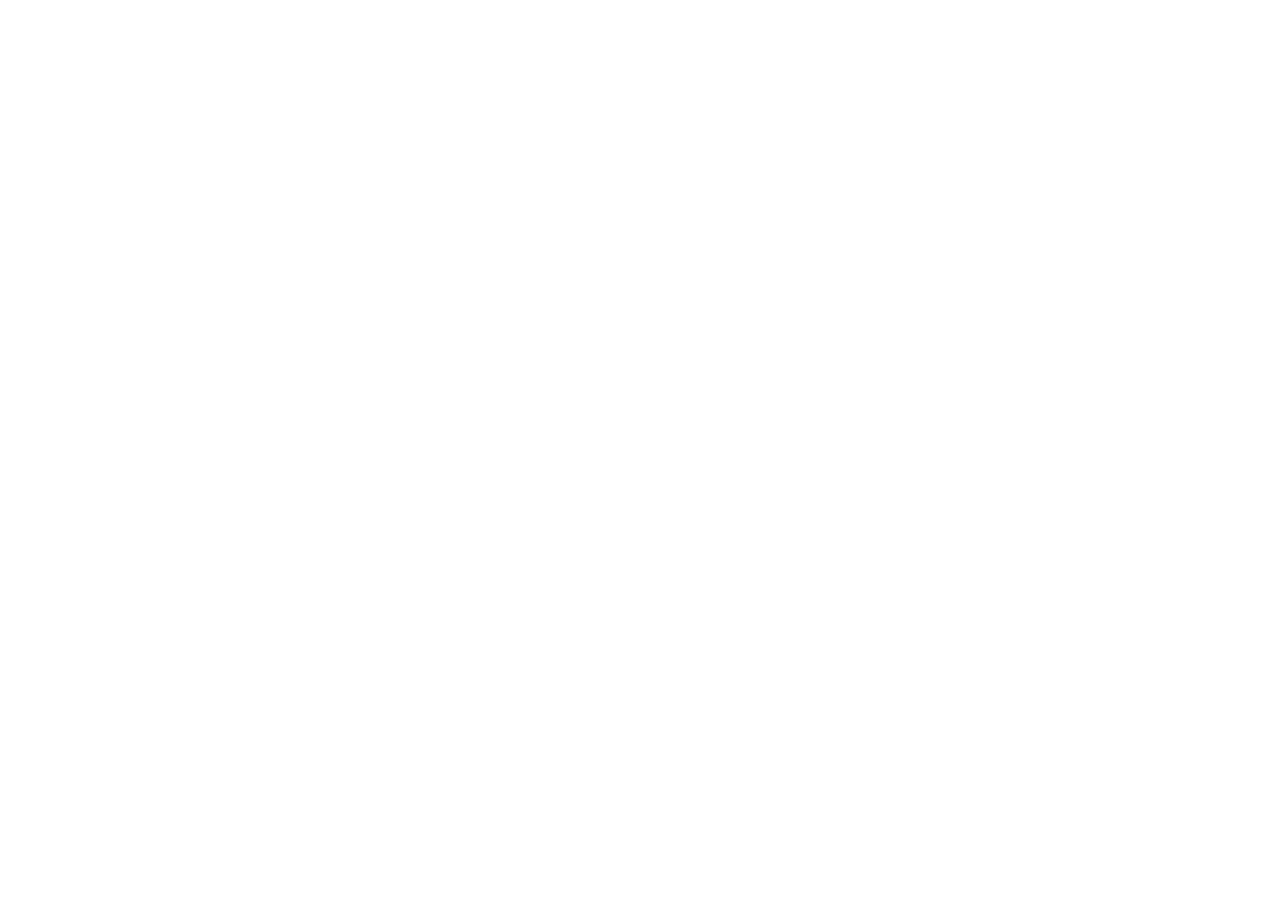
==== index.html @ 9260ce9d "Creacion de los archivos iniciales del proyecto" ====
<!DOCTYPE html>
<html lang="en">
<head>
    <meta charset="UTF-8">
    <meta http-equiv="X-UA-Compatible" content="IE=edge">
    <meta name="viewport" content="width=device-width, initial-scale=1.0">
    <title>Proyecto Obligatorio</title>
    <link rel='stylesheet' href='css/style.css' type='text/css'>
    <script src='js/script.js' type='text/javascript'></script>
</head>
<body>
    
</body>
</html>
---- css/style.css ----
*{
    margin: 0px;
    padding: 0px;
    box-sizing: border-box;
}
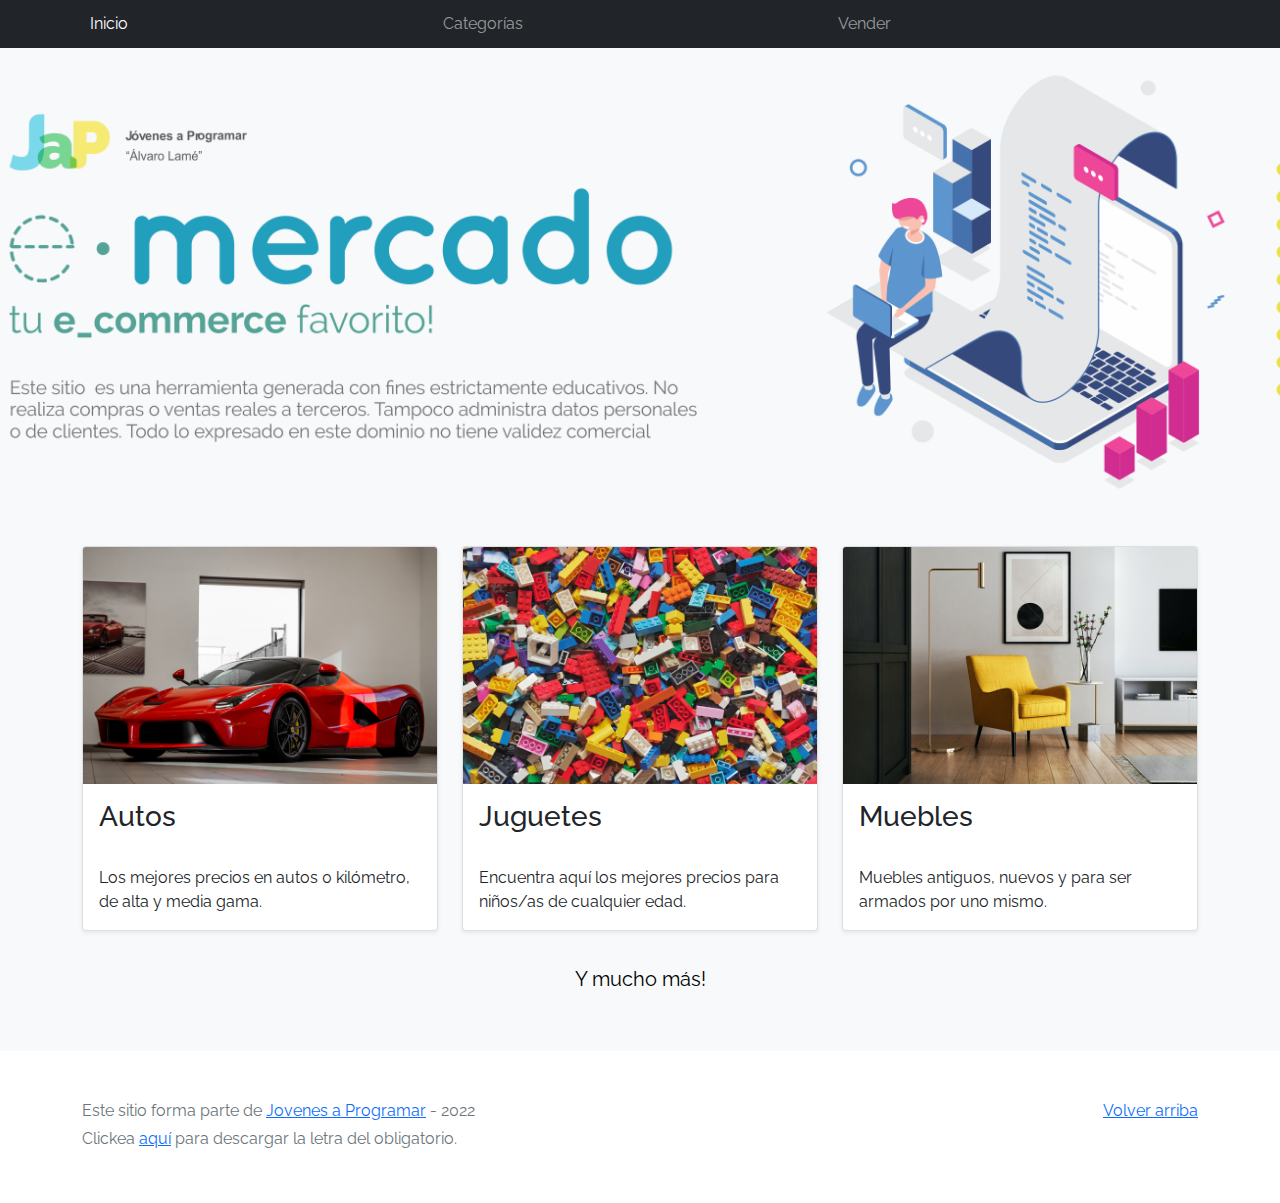
==== commit 4d766c4d: "Descargo y actualizo WorkSpace inicial" ====
--- a/index.html
+++ b/index.html
@@ -1,14 +1,95 @@
-<!DOCTYPE html>
-<html lang="en">
-<head>
-    <meta charset="UTF-8">
-    <meta http-equiv="X-UA-Compatible" content="IE=edge">
-    <meta name="viewport" content="width=device-width, initial-scale=1.0">
-    <title>Proyecto Obligatorio</title>
-    <link rel='stylesheet' href='css/style.css' type='text/css'>
-    <script src='js/script.js' type='text/javascript'></script>
-</head>
-<body>
-    
-</body>
+<!DOCTYPE html>
+<html lang="es">
+
+<head>
+  <meta http-equiv="Content-Type" content="text/html; charset=UTF-8">
+  <meta name="viewport" content="width=device-width, initial-scale=1, shrink-to-fit=no">
+  <title>eMercado - Todo lo que busques está aquí</title>
+
+  <link href="https://fonts.googleapis.com/css?family=Raleway:300,300i,400,400i,700,700i,900,900i" rel="stylesheet">
+  <link href="css/bootstrap.min.css" rel="stylesheet">
+  <link href="css/styles.css" rel="stylesheet">
+</head>
+
+<body>
+  <nav class="navbar navbar-expand-lg navbar-dark bg-dark p-1">
+    <div class="container">
+      <button class="navbar-toggler" type="button" data-bs-toggle="collapse" data-bs-target="#navbarNav"
+        aria-controls="navbarNav" aria-expanded="false" aria-label="Toggle navigation">
+        <span class="navbar-toggler-icon"></span>
+      </button>
+      <div class="collapse navbar-collapse" id="navbarNav">
+        <ul class="navbar-nav w-100 justify-content-between">
+          <li class="nav-item">
+            <a class="nav-link active" href="index.html">Inicio</a>
+          </li>
+          <li class="nav-item">
+            <a class="nav-link" href="categories.html">Categorías</a>
+          </li>
+          <li class="nav-item">
+            <a class="nav-link" href="sell.html">Vender</a>
+          </li>
+          <li class="nav-item">
+          </li>
+        </ul>
+      </div>
+    </div>
+  </nav>
+  <main>
+    <div class="jumbotron text-center"></div>
+    <div class="album py-5 bg-light">
+      <div class="container">
+        <div class="row">
+          <div class="col-md-4">
+            <div class="card mb-4 shadow-sm custom-card cursor-active" id="autos">
+              <img class="bd-placeholder-img card-img-top" src="img/cars_index.jpg"
+                alt="Imgagen representativa de la categoría 'Autos'">
+              <h3 class="m-3">Autos</h3>
+              <div class="card-body">
+                <p class="card-text">Los mejores precios en autos 0 kilómetro, de alta y media gama.</p>
+              </div>
+            </div>
+          </div>
+          <div class="col-md-4">
+            <div class="card mb-4 shadow-sm custom-card cursor-active" id="juguetes">
+              <img class="bd-placeholder-img card-img-top" src="img/toys_index.jpg"
+                alt="Imgagen representativa de la categoría 'Juguetes'">
+              <h3 class="m-3">Juguetes</h3>
+              <div class="card-body">
+                <p class="card-text">Encuentra aquí los mejores precios para niños/as de cualquier edad.</p>
+              </div>
+            </div>
+          </div>
+          <div class="col-md-4">
+            <div class="card mb-4 shadow-sm custom-card cursor-active" id="muebles">
+              <img class="bd-placeholder-img card-img-top" src="img/furniture_index.jpg"
+                alt="Imgagen representativa de la categoría 'Muebles'">
+              <h3 class="m-3">Muebles</h3>
+              <div class="card-body">
+                <p class="card-text">Muebles antiguos, nuevos y para ser armados por uno mismo.</p>
+              </div>
+            </div>
+          </div>
+        </div>
+        <div class="row">
+          <a class="btn btn-light btn-lg btn-block" href="categories.html">Y mucho más!</a>
+        </div>
+      </div>
+    </div>
+  </main>
+  <footer class="text-muted">
+    <div class="container">
+      <p class="float-end">
+        <a href="#">Volver arriba</a>
+      </p>
+      <p>Este sitio forma parte de <a href="https://jovenesaprogramar.edu.uy/" target="_blank">Jovenes a Programar</a> -
+        2022</p>
+      <p>Clickea <a target="_blank" href="Letra.pdf">aquí</a> para descargar la letra del obligatorio.</p>
+    </div>
+  </footer>
+  <script src="js/bootstrap.bundle.min.js"></script>
+  <script src="js/index.js"></script>
+  <script src="js/init.js"></script>
+</body>
+
 </html>--- a/css/styles.css
+++ b/css/styles.css
@@ -0,0 +1,190 @@
+.jumbotron,
+.card-body,
+.container,
+.site-header {
+  font-family: 'Raleway', serif !important;
+}
+
+.jumbotron .display-4 {
+  font-weight: bold;
+}
+
+nav a {
+  text-decoration: none;
+}
+
+.bd-placeholder-img {
+  font-size: 1.125rem;
+  text-anchor: middle;
+  -webkit-user-select: none;
+  -moz-user-select: none;
+  -ms-user-select: none;
+  user-select: none;
+}
+
+@media (min-width: 768px) {
+  .bd-placeholder-img-lg {
+    font-size: 3.5rem;
+  }
+}
+
+.jumbotron {
+  height: 50vh;
+  padding: 5em inherit;
+  margin-bottom: 0;
+  background-color: #53C0FB;
+  background: url('../img/cover_back.png');
+  background-size: cover;
+  background-position: center;
+  background-repeat: no-repeat;
+  color: black;
+  font-weight: bold;
+}
+
+@media (min-width: 768px) {
+  .jumbotron {
+    padding-top: 6rem;
+    padding-bottom: 6rem;
+  }
+}
+
+.jumbotron p:last-child {
+  margin-bottom: 0;
+}
+
+.jumbotron-heading {
+  font-weight: 300;
+}
+
+.jumbotron .container {
+  max-width: 40rem;
+  background-color: rgba(255, 255, 255, 0.5);
+  border-radius: 10px;
+  text-shadow: 1px 1px 2px grey;
+}
+
+.jumbotron .lead {
+  font-size: 38px;
+}
+
+footer {
+  padding-top: 3rem;
+  padding-bottom: 3rem;
+}
+
+footer p {
+  margin-bottom: .25rem;
+}
+
+.site-header a {
+  color: white;
+  transition: ease-in-out color .15s;
+}
+
+.site-header .dropdown-menu a {
+  color: black;
+}
+
+.dropzone {
+  border: 2px dashed #0087F7;
+  border-radius: 5px;
+  background: white;
+}
+
+.img-fit {
+  max-height: 100%;
+}
+
+.alert {
+  position: fixed;
+  top: 80px;
+  width: 50%;
+  left: 50%;
+  transform: translate(-50%, 0);
+}
+
+.lds-ring {
+  display: inline-block;
+  position: relative;
+  width: 64px;
+  height: 64px;
+  top: 50%;
+  left: 50%;
+}
+
+.cursor-active {
+  cursor: pointer;
+}
+
+.left {
+  float: left;
+  padding: 4px;
+  background-color: rgba(255, 255, 255, 0.5);
+}
+
+.lds-ring div {
+  box-sizing: border-box;
+  display: block;
+  position: absolute;
+  width: 51px;
+  height: 51px;
+  margin: 6px;
+  border: 6px solid #fff;
+  border-radius: 50%;
+  animation: lds-ring 1.2s cubic-bezier(0.5, 0, 0.5, 1) infinite;
+  border-color: #fff transparent transparent transparent;
+}
+
+.lds-ring div:nth-child(1) {
+  animation-delay: -0.45s;
+}
+
+.lds-ring div:nth-child(2) {
+  animation-delay: -0.3s;
+}
+
+.lds-ring div:nth-child(3) {
+  animation-delay: -0.15s;
+}
+
+@keyframes lds-ring {
+  0% {
+    transform: rotate(0deg);
+  }
+
+  100% {
+    transform: rotate(360deg);
+  }
+}
+
+.signin {
+  width: 100%;
+  max-width: 330px;
+  padding: 15px;
+  margin: auto;
+}
+
+#spinner-wrapper {
+  position: fixed;
+  background-color: rgba(0, 0, 0, 0.5);
+  width: 100%;
+  height: 100%;
+  top: 0;
+  left: 0;
+  z-index: 1021;
+  display: none;
+}
+
+main {
+  min-height: calc(100vh - 210px);
+}
+
+a.custom-card,
+a.custom-card:hover {
+  color: inherit;
+  text-decoration: inherit;
+}
+
+.checked {
+  color: orange;
+}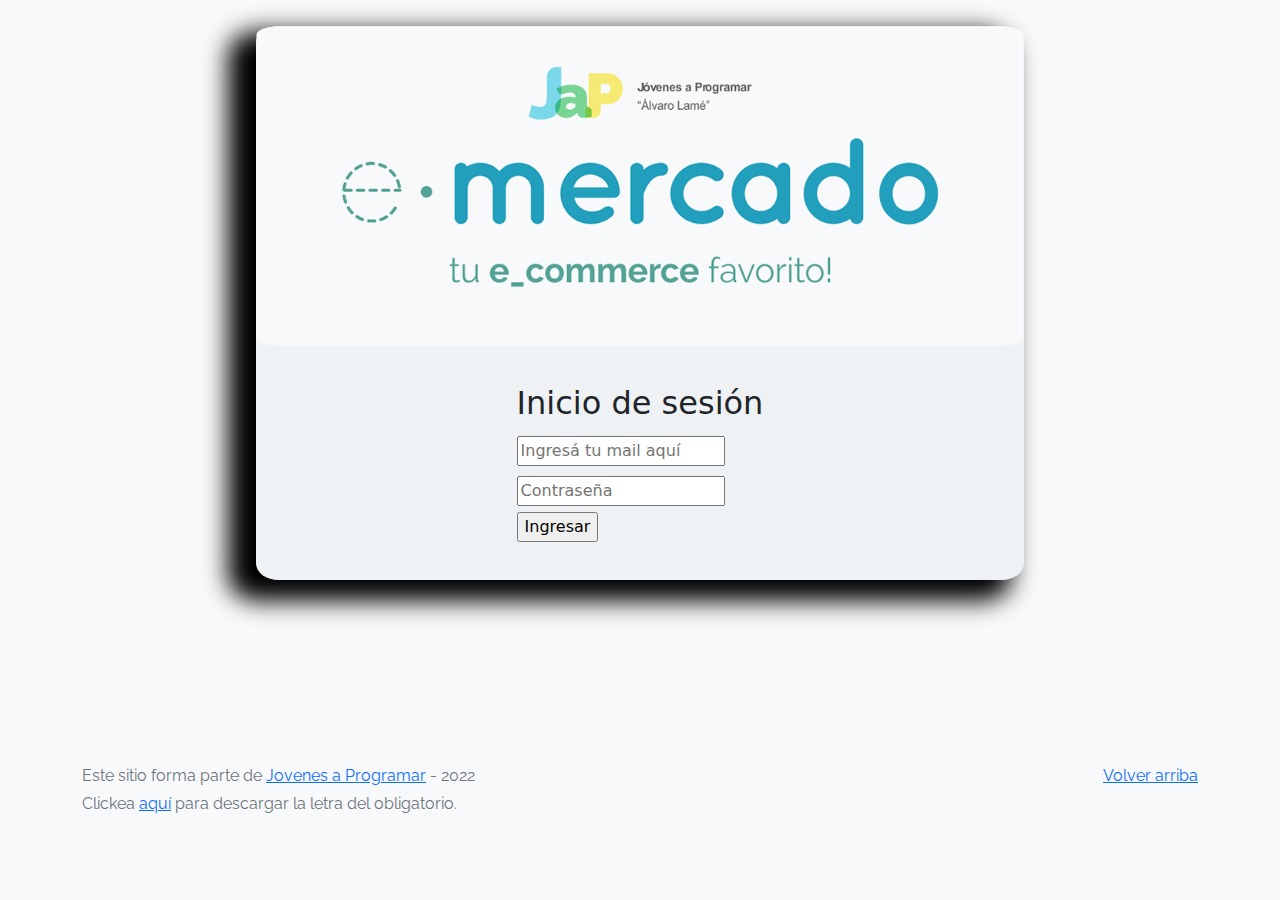
==== commit 49d0bf0f: "Creo la pagina de login y la pagina de articulos de la cat 101" ====
--- a/index.html
+++ b/index.html
@@ -5,76 +5,27 @@
   <meta http-equiv="Content-Type" content="text/html; charset=UTF-8">
   <meta name="viewport" content="width=device-width, initial-scale=1, shrink-to-fit=no">
   <title>eMercado - Todo lo que busques está aquí</title>
-
+  
   <link href="https://fonts.googleapis.com/css?family=Raleway:300,300i,400,400i,700,700i,900,900i" rel="stylesheet">
   <link href="css/bootstrap.min.css" rel="stylesheet">
   <link href="css/styles.css" rel="stylesheet">
+  <link rel='stylesheet' href='css/login.css'>
 </head>
 
 <body>
-  <nav class="navbar navbar-expand-lg navbar-dark bg-dark p-1">
-    <div class="container">
-      <button class="navbar-toggler" type="button" data-bs-toggle="collapse" data-bs-target="#navbarNav"
-        aria-controls="navbarNav" aria-expanded="false" aria-label="Toggle navigation">
-        <span class="navbar-toggler-icon"></span>
-      </button>
-      <div class="collapse navbar-collapse" id="navbarNav">
-        <ul class="navbar-nav w-100 justify-content-between">
-          <li class="nav-item">
-            <a class="nav-link active" href="index.html">Inicio</a>
-          </li>
-          <li class="nav-item">
-            <a class="nav-link" href="categories.html">Categorías</a>
-          </li>
-          <li class="nav-item">
-            <a class="nav-link" href="sell.html">Vender</a>
-          </li>
-          <li class="nav-item">
-          </li>
-        </ul>
-      </div>
-    </div>
-  </nav>
   <main>
-    <div class="jumbotron text-center"></div>
-    <div class="album py-5 bg-light">
-      <div class="container">
-        <div class="row">
-          <div class="col-md-4">
-            <div class="card mb-4 shadow-sm custom-card cursor-active" id="autos">
-              <img class="bd-placeholder-img card-img-top" src="img/cars_index.jpg"
-                alt="Imgagen representativa de la categoría 'Autos'">
-              <h3 class="m-3">Autos</h3>
-              <div class="card-body">
-                <p class="card-text">Los mejores precios en autos 0 kilómetro, de alta y media gama.</p>
-              </div>
-            </div>
-          </div>
-          <div class="col-md-4">
-            <div class="card mb-4 shadow-sm custom-card cursor-active" id="juguetes">
-              <img class="bd-placeholder-img card-img-top" src="img/toys_index.jpg"
-                alt="Imgagen representativa de la categoría 'Juguetes'">
-              <h3 class="m-3">Juguetes</h3>
-              <div class="card-body">
-                <p class="card-text">Encuentra aquí los mejores precios para niños/as de cualquier edad.</p>
-              </div>
-            </div>
-          </div>
-          <div class="col-md-4">
-            <div class="card mb-4 shadow-sm custom-card cursor-active" id="muebles">
-              <img class="bd-placeholder-img card-img-top" src="img/furniture_index.jpg"
-                alt="Imgagen representativa de la categoría 'Muebles'">
-              <h3 class="m-3">Muebles</h3>
-              <div class="card-body">
-                <p class="card-text">Muebles antiguos, nuevos y para ser armados por uno mismo.</p>
-              </div>
-            </div>
-          </div>
-        </div>
-        <div class="row">
-          <a class="btn btn-light btn-lg btn-block" href="categories.html">Y mucho más!</a>
-        </div>
-      </div>
+    <div class='maincont'>
+      <img class='logimg' src='img/login.png' alt='imagen del proyecto e comerse'>
+      <form action="home.html" class="form-login">
+        <h2 class="logTit">Inicio de sesión</h2>
+        <label>
+          <input type="email" id="email" name="eml" placeholder="Ingresá tu mail aquí" required class="ineml">
+        </label><br>
+        <label for="password">
+          <input type="password" id="password" name="pss" placeholder="Contraseña" required class="inpss">
+        </label><br>
+        <input id="bttn" type="submit" value="Ingresar" class="form-login-submit">
+      </form>
     </div>
   </main>
   <footer class="text-muted">
@@ -87,9 +38,7 @@
       <p>Clickea <a target="_blank" href="Letra.pdf">aquí</a> para descargar la letra del obligatorio.</p>
     </div>
   </footer>
-  <script src="js/bootstrap.bundle.min.js"></script>
-  <script src="js/index.js"></script>
-  <script src="js/init.js"></script>
+  <script src="js/login.js"></script>
 </body>
 
 </html>--- a/css/login.css
+++ b/css/login.css
@@ -0,0 +1,31 @@
+body {
+    background-color: rgb(248, 249, 250);
+}
+
+.maincont{
+    width: 60%;
+    margin: 2% auto;
+    border-radius: 3%;
+    box-shadow: -20px 13px 24px 8px #000;
+    display: flex;
+    flex-wrap: wrap;
+    flex-direction: column;
+    justify-content:center;
+    background-color: rgba(218, 225, 233, 0.294);
+}
+
+.form-login{
+    margin: 5% auto;
+}
+.inpss{
+    width: 100%;
+    margin: 2.5% auto;
+}
+.ineml{
+    width: 100%;
+    margin: 2.5% auto;
+}
+.logimg{
+    width: 100%;
+    border-radius: 3%;
+}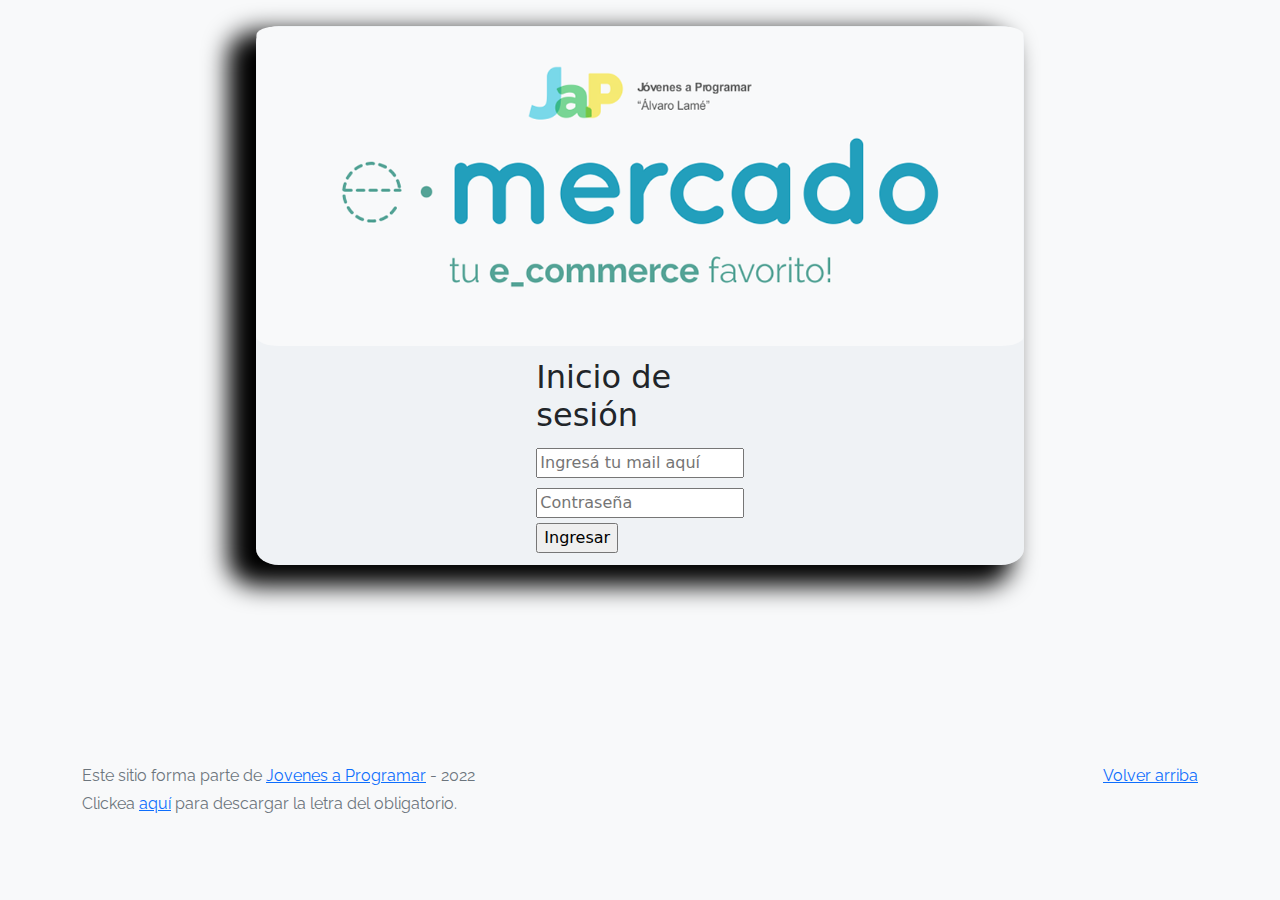
==== commit ce3b3335: "Agrego archivos para la entrega 1" ====
--- a/index.html
+++ b/index.html
@@ -16,16 +16,18 @@
   <main>
     <div class='maincont'>
       <img class='logimg' src='img/login.png' alt='imagen del proyecto e comerse'>
-      <form action="home.html" class="form-login">
-        <h2 class="logTit">Inicio de sesión</h2>
-        <label>
-          <input type="email" id="email" name="eml" placeholder="Ingresá tu mail aquí" required class="ineml">
-        </label><br>
-        <label for="password">
-          <input type="password" id="password" name="pss" placeholder="Contraseña" required class="inpss">
-        </label><br>
-        <input id="bttn" type="submit" value="Ingresar" class="form-login-submit">
-      </form>
+      <div class='dvForm'>
+        <form action="home.html" class="form-login">
+          <h2 class="logTit">Inicio de sesión</h2>
+          <label>
+            <input type="email" id="email" name="eml" placeholder="Ingresá tu mail aquí" required class="ineml">
+          </label><br>
+          <label for="password">
+            <input type="password" id="password" name="pss" placeholder="Contraseña" required class="inpss">
+          </label><br>
+          <input id="bttn" type="submit" value="Ingresar" class="form-login-submit">
+        </form>
+      </div>
     </div>
   </main>
   <footer class="text-muted">
--- a/css/login.css
+++ b/css/login.css
@@ -15,7 +15,7 @@
 }
 
 .form-login{
-    margin: 5% auto;
+    margin: 5%;
 }
 .inpss{
     width: 100%;
@@ -28,4 +28,13 @@
 .logimg{
     width: 100%;
     border-radius: 3%;
-}+}
+
+.dvForm{
+    width: 100%;
+    padding: 0% 35%;
+    box-sizing: border-box;
+}
+.form-login-submit{
+    align-content: right;
+}
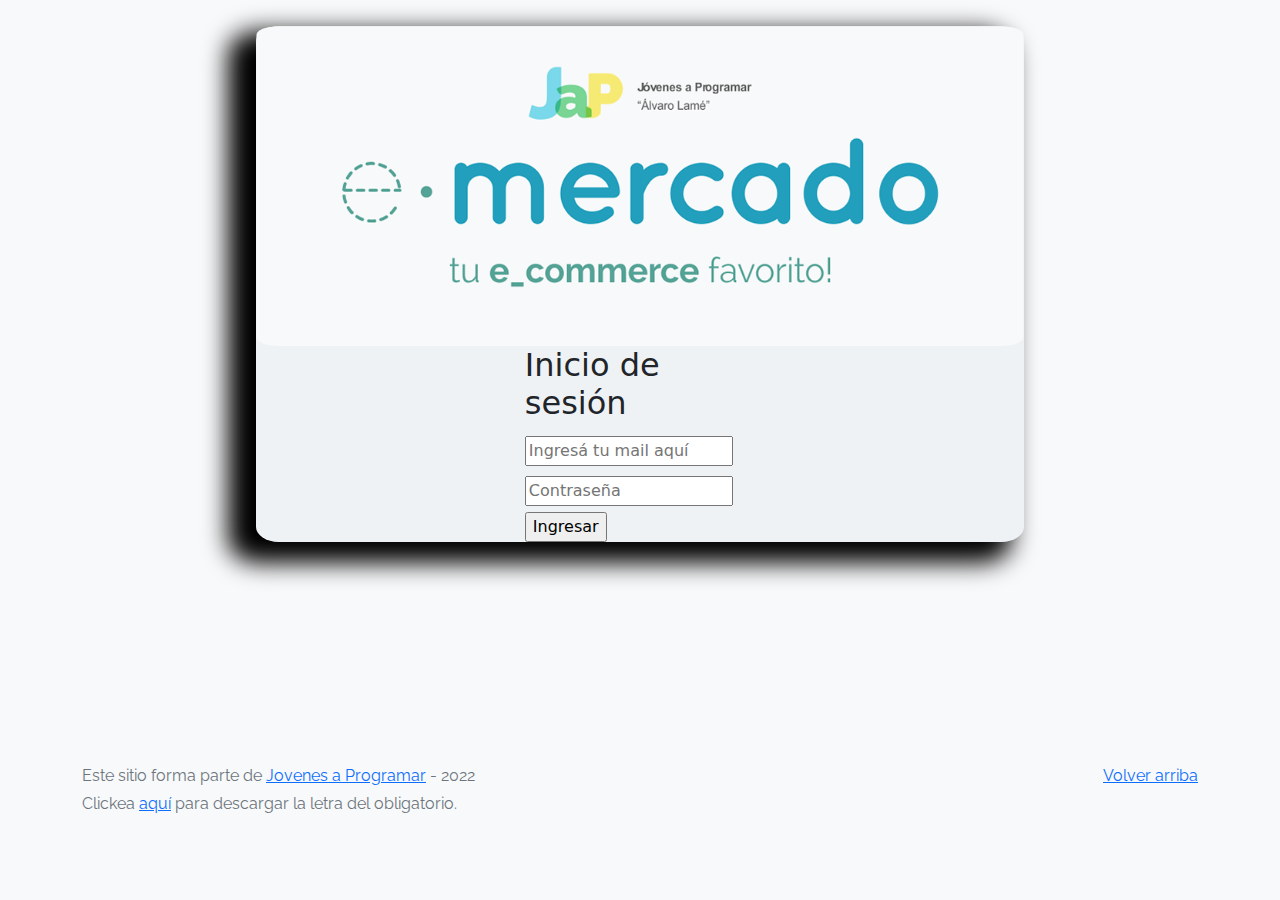
==== commit e13dcbc2: "Entrega 3 del proyecto terminada" ====
--- a/index.html
+++ b/index.html
@@ -17,7 +17,7 @@
     <div class='maincont'>
       <img class='logimg' src='img/login.png' alt='imagen del proyecto e comerse'>
       <div class='dvForm'>
-        <form action="home.html" class="form-login">
+        <form action="home.html" id="form-login">
           <h2 class="logTit">Inicio de sesión</h2>
           <label>
             <input type="email" id="email" name="eml" placeholder="Ingresá tu mail aquí" required class="ineml">
--- a/css/styles.css
+++ b/css/styles.css
@@ -13,6 +13,13 @@
   text-decoration: none;
 }
 
+.usrName{
+  width: auto;
+  margin: 0px;
+  padding: 0px;
+  color: #6c757d;
+  box-sizing: border-box;
+}
 .bd-placeholder-img {
   font-size: 1.125rem;
   text-anchor: middle;
@@ -187,4 +194,69 @@
 
 .checked {
   color: orange;
+}
+
+.prod-conteiner{
+  display: flex;
+  flex-direction: row-reverse;
+  flex-wrap: wrap;
+}
+.prdImgs{
+  width: 50%;
+  margin: 10px 15px;
+  box-sizing: border-box;
+}
+.imgPpal{
+  width: 100%;
+}
+.imgSec{
+  display: flex;
+  flex-direction: row;
+  flex-wrap: nowrap;
+  width: 100%;
+}
+.img{
+  width: 100%;
+}
+
+.img-sec{
+  width: 33%;
+}
+.description{
+  width: 40%;
+ margin: 10px; 
+}
+.commentBox{
+  width: 80%;
+  height: auto;
+  margin: 5px 10%;
+  /* background-color: rgba(0, 0, 0, 0.056); */
+}
+
+.comment{
+  width: 100%;
+  margin: 6px 0px;
+  padding: 3px;
+  border: solid 2px black;
+  border-radius: 10px;
+  background-color: rgba(33, 20, 20, 0.093);
+  box-sizing: border-box;
+}
+#newComment {
+  width: 80%;
+  margin: 0px 10%;
+  border-radius: 5px 20px;
+}
+.nwcmm{
+  margin: 50px 10% 5px 10%;
+}
+.dateCmmt{
+  margin: 0px 0px 0px 80%;
+}
+
+.submit-button{
+  margin: 5px 10px;
+}
+.scoreStars{
+  margin: 5px 5px 5px 10%;
 }